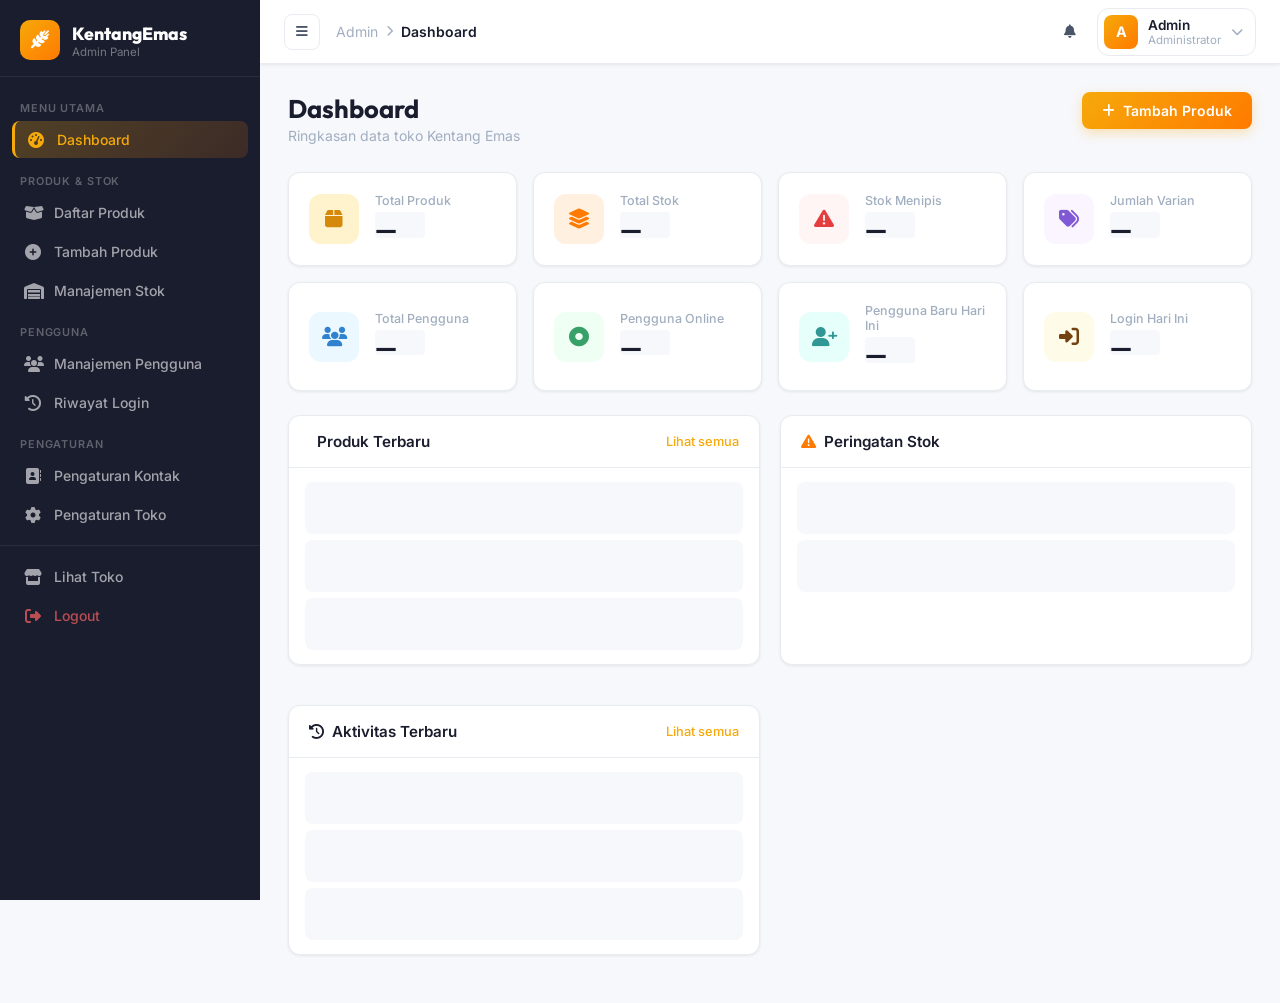
==== admin.html @ 0ff881cb "feat: Fase 3 - Cloud Security, Docker, Kubernetes & DevSecOps Pipeline - Cloud Security: Firestore r" ====
<!DOCTYPE html>
<html lang="id">
<head>
    <meta charset="UTF-8">
    <meta name="viewport" content="width=device-width, initial-scale=1.0">
    <title>Dashboard Admin - Kentang Emas</title>
    <meta name="description" content="Panel administrasi toko Kentang Emas">
    <link href="https://fonts.googleapis.com/css2?family=Inter:wght@300;400;500;600;700&family=Outfit:wght@400;600;700;800&display=swap" rel="stylesheet">
    <link rel="stylesheet" href="https://cdnjs.cloudflare.com/ajax/libs/font-awesome/6.4.0/css/all.min.css">
    <link rel="stylesheet" href="css/admin.css">
    <script src="https://cdn.jsdelivr.net/npm/chart.js"></script>
</head>
<body>

    <!-- ===== SIDEBAR ===== -->
    <aside class="sidebar" id="sidebar">
        <div class="sidebar-header">
            <div class="sidebar-logo">
                <div class="logo-icon"><i class="fa-solid fa-wheat-awn"></i></div>
                <div class="logo-text">
                    <span class="logo-brand">KentangEmas</span>
                    <span class="logo-sub">Admin Panel</span>
                </div>
            </div>
            <button class="sidebar-close-btn" id="sidebarCloseBtn" title="Tutup sidebar">
                <i class="fa-solid fa-xmark"></i>
            </button>
        </div>

        <nav class="sidebar-nav">
            <div class="nav-group">
                <p class="nav-group-label">Menu Utama</p>
                <a href="#" class="nav-item active" data-section="dashboard" id="nav-dashboard">
                    <i class="fa-solid fa-gauge-high"></i><span>Dashboard</span>
                </a>
            </div>
            <div class="nav-group">
                <p class="nav-group-label">Produk & Stok</p>
                <a href="#" class="nav-item" data-section="products" id="nav-products">
                    <i class="fa-solid fa-box-open"></i><span>Daftar Produk</span>
                </a>
                <a href="#" class="nav-item" data-section="add-product" id="nav-add-product">
                    <i class="fa-solid fa-circle-plus"></i><span>Tambah Produk</span>
                </a>
                <a href="#" class="nav-item" data-section="stock" id="nav-stock">
                    <i class="fa-solid fa-warehouse"></i><span>Manajemen Stok</span>
                </a>
            </div>
            <div class="nav-group">
                <p class="nav-group-label">Pengguna</p>
                <a href="#" class="nav-item" data-section="users" id="nav-users">
                    <i class="fa-solid fa-users"></i><span>Manajemen Pengguna</span>
                </a>
                <a href="#" class="nav-item" data-section="login-logs" id="nav-login-logs">
                    <i class="fa-solid fa-clock-rotate-left"></i><span>Riwayat Login</span>
                </a>
            </div>
            <div class="nav-group">
                <p class="nav-group-label">Pengaturan</p>
                <a href="#" class="nav-item" data-section="contact" id="nav-contact">
                    <i class="fa-solid fa-address-book"></i><span>Pengaturan Kontak</span>
                </a>
                <a href="#" class="nav-item" data-section="store-settings" id="nav-store-settings">
                    <i class="fa-solid fa-gear"></i><span>Pengaturan Toko</span>
                </a>
            </div>
            <div class="nav-group nav-bottom-group">
                <a href="index.html" class="nav-item" target="_blank">
                    <i class="fa-solid fa-store"></i><span>Lihat Toko</span>
                </a>
                <a href="#" class="nav-item nav-logout" id="btnLogout">
                    <i class="fa-solid fa-right-from-bracket"></i><span>Logout</span>
                </a>
            </div>
        </nav>
    </aside>

    <!-- ===== MAIN WRAPPER ===== -->
    <div class="main-wrapper" id="mainWrapper">

        <!-- TOP NAVBAR -->
        <header class="topbar">
            <div class="topbar-left">
                <button class="hamburger-btn" id="hamburgerBtn">
                    <i class="fa-solid fa-bars"></i>
                </button>
                <nav class="breadcrumb-nav">
                    <span class="breadcrumb-home">Admin</span>
                    <i class="fa-solid fa-chevron-right breadcrumb-sep"></i>
                    <span class="breadcrumb-current" id="breadcrumbCurrent">Dashboard</span>
                </nav>
            </div>
            <div class="topbar-right">
                <div class="topbar-notif-wrap">
                    <button class="topbar-icon-btn" id="notifBtn" title="Notifikasi">
                        <i class="fa-solid fa-bell"></i>
                        <span class="notif-dot" id="notifDot" style="display:none"></span>
                    </button>
                    <!-- Notif Dropdown -->
                    <div class="notif-dropdown" id="notifDropdown">
                        <div class="notif-header">
                            <h4>Notifikasi</h4>
                        </div>
                        <div id="notifList">
                            <div class="notif-empty">Tidak ada notifikasi</div>
                        </div>
                    </div>
                </div>
                <div class="topbar-profile-wrap">
                    <button class="topbar-profile" id="profileBtn">
                        <div class="profile-avatar" id="profileAvatar">A</div>
                        <div class="profile-info">
                            <span class="profile-name" id="profileName">Admin</span>
                            <span class="profile-role">Administrator</span>
                        </div>
                        <i class="fa-solid fa-chevron-down"></i>
                    </button>
                    <div class="profile-dropdown" id="profileDropdown">
                        <div class="profile-dropdown-header">
                            <div class="profile-avatar-lg" id="profileAvatarLg">A</div>
                            <div>
                                <p class="pd-name" id="pdName">Admin</p>
                                <p class="pd-email" id="pdEmail">—</p>
                            </div>
                        </div>
                        <a href="#" class="pd-item" onclick="navigateTo('store-settings')">
                            <i class="fa-solid fa-gear"></i> Pengaturan
                        </a>
                        <a href="#" class="pd-item pd-logout" id="btnLogout2">
                            <i class="fa-solid fa-right-from-bracket"></i> Logout
                        </a>
                    </div>
                </div>
            </div>
        </header>

        <!-- ===== CONTENT AREA ===== -->
        <main class="content-area">

            <!-- ============================================================
                 SECTION: DASHBOARD
            ============================================================ -->
            <section id="section-dashboard" class="content-section active">
                <div class="section-header">
                    <div>
                        <h2>Dashboard</h2>
                        <p>Ringkasan data toko Kentang Emas</p>
                    </div>
                    <div class="header-actions">
                        <button class="btn-primary" onclick="navigateTo('add-product')">
                            <i class="fa-solid fa-plus"></i> Tambah Produk
                        </button>
                    </div>
                </div>

                <!-- Stats Grid -->
                <div class="stats-grid">
                    <div class="stat-card" onclick="navigateTo('products')">
                        <div class="stat-icon icon-gold"><i class="fa-solid fa-box"></i></div>
                        <div class="stat-body">
                            <p class="stat-label">Total Produk</p>
                            <h3 class="stat-value" id="statTotalProduk"><span class="skeleton-text">—</span></h3>
                        </div>
                    </div>
                    <div class="stat-card" onclick="navigateTo('stock')">
                        <div class="stat-icon icon-orange"><i class="fa-solid fa-layer-group"></i></div>
                        <div class="stat-body">
                            <p class="stat-label">Total Stok</p>
                            <h3 class="stat-value" id="statTotalStok"><span class="skeleton-text">—</span></h3>
                        </div>
                    </div>
                    <div class="stat-card" onclick="navigateTo('stock')">
                        <div class="stat-icon icon-red"><i class="fa-solid fa-triangle-exclamation"></i></div>
                        <div class="stat-body">
                            <p class="stat-label">Stok Menipis</p>
                            <h3 class="stat-value" id="statStokMenipis"><span class="skeleton-text">—</span></h3>
                        </div>
                    </div>
                    <div class="stat-card">
                        <div class="stat-icon icon-purple"><i class="fa-solid fa-tags"></i></div>
                        <div class="stat-body">
                            <p class="stat-label">Jumlah Varian</p>
                            <h3 class="stat-value" id="statVarian"><span class="skeleton-text">—</span></h3>
                        </div>
                    </div>
                    <div class="stat-card" onclick="navigateTo('users')">
                        <div class="stat-icon icon-blue"><i class="fa-solid fa-users"></i></div>
                        <div class="stat-body">
                            <p class="stat-label">Total Pengguna</p>
                            <h3 class="stat-value" id="statTotalUsers"><span class="skeleton-text">—</span></h3>
                        </div>
                    </div>
                    <div class="stat-card">
                        <div class="stat-icon icon-green"><i class="fa-solid fa-circle-dot"></i></div>
                        <div class="stat-body">
                            <p class="stat-label">Pengguna Online</p>
                            <h3 class="stat-value" id="statOnlineUsers"><span class="skeleton-text">—</span></h3>
                        </div>
                    </div>
                    <div class="stat-card">
                        <div class="stat-icon icon-teal"><i class="fa-solid fa-user-plus"></i></div>
                        <div class="stat-body">
                            <p class="stat-label">Pengguna Baru Hari Ini</p>
                            <h3 class="stat-value" id="statNewUsers"><span class="skeleton-text">—</span></h3>
                        </div>
                    </div>
                    <div class="stat-card" onclick="navigateTo('login-logs')">
                        <div class="stat-icon icon-brown"><i class="fa-solid fa-right-to-bracket"></i></div>
                        <div class="stat-body">
                            <p class="stat-label">Login Hari Ini</p>
                            <h3 class="stat-value" id="statLoginToday"><span class="skeleton-text">—</span></h3>
                        </div>
                    </div>
                </div>

                <!-- Bottom Grid -->
                <div class="dashboard-grid-bottom">
                    <div class="panel">
                        <div class="panel-header">
                            <h3><i class="fa-solid fa-sparkles"></i> Produk Terbaru</h3>
                            <a href="#" class="panel-link" onclick="navigateTo('products')">Lihat semua</a>
                        </div>
                        <div id="recentProductsList" class="item-list">
                            <div class="loading-item"></div><div class="loading-item"></div><div class="loading-item"></div>
                        </div>
                    </div>
                    <div class="panel">
                        <div class="panel-header">
                            <h3><i class="fa-solid fa-triangle-exclamation text-warning"></i> Peringatan Stok</h3>
                        </div>
                        <div id="lowStockList" class="item-list">
                            <div class="loading-item"></div><div class="loading-item"></div>
                        </div>
                    </div>
                    <div class="panel">
                        <div class="panel-header">
                            <h3><i class="fa-solid fa-clock-rotate-left"></i> Aktivitas Terbaru</h3>
                            <a href="#" class="panel-link" onclick="navigateTo('login-logs')">Lihat semua</a>
                        </div>
                        <div id="recentActivityList" class="activity-feed">
                            <div class="loading-item"></div><div class="loading-item"></div><div class="loading-item"></div>
                        </div>
                    </div>
                </div>
            </section>

            <!-- ============================================================
                 SECTION: DAFTAR PRODUK
            ============================================================ -->
            <section id="section-products" class="content-section">
                <div class="section-header">
                    <div>
                        <h2>Daftar Produk</h2>
                        <p>Kelola semua produk toko Anda</p>
                    </div>
                    <button class="btn-primary" onclick="navigateTo('add-product')">
                        <i class="fa-solid fa-plus"></i> Tambah Produk
                    </button>
                </div>
                <div class="filter-bar">
                    <div class="search-wrap">
                        <i class="fa-solid fa-search"></i>
                        <input type="text" id="productSearch" placeholder="Cari nama atau SKU...">
                    </div>
                    <select id="filterVarian">
                        <option value="">Semua Varian</option>
                        <option>Original</option><option>Balado</option><option>Barbeque</option>
                        <option>Keju</option><option>Pedas</option><option>Jagung Bakar</option>
                    </select>
                    <select id="filterStok">
                        <option value="">Semua Stok</option>
                        <option value="tersedia">Tersedia</option>
                        <option value="menipis">Menipis</option>
                        <option value="habis">Habis</option>
                    </select>
                    <select id="sortProduk">
                        <option value="newest">Terbaru</option>
                        <option value="name">Nama A-Z</option>
                        <option value="price-asc">Harga ↑</option>
                        <option value="price-desc">Harga ↓</option>
                        <option value="stock-asc">Stok ↑</option>
                    </select>
                </div>
                <div class="table-responsive">
                    <table class="data-table">
                        <thead>
                            <tr>
                                <th>No</th>
                                <th>Gambar</th>
                                <th>Nama Produk</th>
                                <th>SKU</th>
                                <th>Varian</th>
                                <th>Harga</th>
                                <th>Stok Total</th>
                                <th>Status</th>
                                <th>Aksi</th>
                            </tr>
                        </thead>
                        <tbody id="productsTableBody"></tbody>
                    </table>
                    <div id="productsEmpty" class="empty-state" style="display:none">
                        <i class="fa-solid fa-box-open"></i>
                        <p>Belum ada produk</p>
                        <button class="btn-primary" onclick="navigateTo('add-product')">Tambah Produk Pertama</button>
                    </div>
                </div>
                <div class="table-footer">
                    <span id="productsCountText">0 produk</span>
                    <div class="pagination" id="productsPagination"></div>
                </div>
            </section>

            <!-- ============================================================
                 SECTION: TAMBAH / EDIT PRODUK
            ============================================================ -->
            <section id="section-add-product" class="content-section">
                <div class="section-header">
                    <div>
                        <h2 id="productFormTitle">Tambah Produk Baru</h2>
                        <p id="productFormSubtitle">Isi detail produk di bawah ini</p>
                    </div>
                </div>
                <div class="form-page-container">
                    <form id="productForm" novalidate>
                        <input type="hidden" id="editProductId" value="">

                        <!-- Gambar -->
                        <div class="form-card">
                            <h4 class="form-card-title"><i class="fa-solid fa-image"></i> Gambar Produk</h4>
                            <div class="image-upload-zone" id="imageUploadZone">
                                <div id="uploadPlaceholder" class="upload-placeholder">
                                    <i class="fa-solid fa-cloud-arrow-up"></i>
                                    <p>Klik atau seret gambar ke sini</p>
                                    <small>Format: JPG, PNG, WEBP &bull; Maks. 5MB</small>
                                </div>
                                <div id="imagePreviewWrap" class="image-preview-wrap" style="display:none">
                                    <img id="imagePreview" src="" alt="Preview Gambar">
                                    <button type="button" id="removeImageBtn" class="remove-img-btn" title="Hapus gambar">
                                        <i class="fa-solid fa-xmark"></i>
                                    </button>
                                </div>
                                <input type="file" id="productImageInput" accept=".jpg,.jpeg,.png,.webp" style="display:none">
                            </div>
                            <div class="upload-progress-wrap" id="uploadProgressWrap" style="display:none">
                                <div class="upload-progress-bar">
                                    <div class="upload-progress-fill" id="uploadProgressFill" style="width:0%"></div>
                                </div>
                                <span id="uploadProgressText">0%</span>
                            </div>
                        </div>

                        <!-- Info Dasar -->
                        <div class="form-card">
                            <h4 class="form-card-title"><i class="fa-solid fa-info-circle"></i> Informasi Produk</h4>
                            <div class="form-grid-2">
                                <div class="form-group">
                                    <label for="prodNama">Nama Produk <span class="req">*</span></label>
                                    <input type="text" id="prodNama" placeholder="Contoh: Keripik Kentang Original" required>
                                    <p class="form-err" id="errNama"></p>
                                </div>
                                <div class="form-group">
                                    <label for="prodSKU">Kode SKU <span class="req">*</span></label>
                                    <input type="text" id="prodSKU" placeholder="Contoh: KKE-001" required>
                                    <p class="form-err" id="errSKU"></p>
                                </div>
                                <div class="form-group full-span">
                                    <label for="prodDeskripsi">Deskripsi Produk</label>
                                    <textarea id="prodDeskripsi" rows="4" placeholder="Tulis deskripsi produk..."></textarea>
                                </div>
                                <div class="form-group">
                                    <label for="prodStatus">Status Produk</label>
                                    <select id="prodStatus">
                                        <option value="true">Aktif</option>
                                        <option value="false">Nonaktif</option>
                                    </select>
                                </div>
                            </div>
                        </div>

                        <!-- Varian Rasa -->
                        <div class="form-card">
                            <div class="form-card-header">
                                <h4 class="form-card-title"><i class="fa-solid fa-tags"></i> Varian Rasa</h4>
                                <button type="button" class="btn-outline btn-sm" id="addVariantBtn">
                                    <i class="fa-solid fa-plus"></i> Tambah Varian
                                </button>
                            </div>
                            <p class="form-hint">Tambahkan minimal 1 varian rasa. Setiap varian memiliki harga, berat, dan stok sendiri.</p>
                            <div id="variantsList"></div>
                            <p class="form-err" id="errVariants"></p>
                        </div>

                        <!-- Actions -->
                        <div class="form-actions-bar">
                            <button type="submit" class="btn-primary" id="btnSaveProduct">
                                <i class="fa-solid fa-floppy-disk"></i>
                                <span id="btnSaveText">Simpan Produk</span>
                            </button>
                            <button type="button" class="btn-outline" id="btnResetForm">
                                <i class="fa-solid fa-rotate-left"></i> Reset Form
                            </button>
                            <button type="button" class="btn-ghost" onclick="navigateTo('products')">
                                <i class="fa-solid fa-xmark"></i> Batal
                            </button>
                        </div>
                    </form>
                </div>
            </section>

            <!-- ============================================================
                 SECTION: MANAJEMEN STOK
            ============================================================ -->
            <section id="section-stock" class="content-section">
                <div class="section-header">
                    <div>
                        <h2>Manajemen Stok</h2>
                        <p>Pantau dan kelola stok semua varian produk</p>
                    </div>
                </div>
                <!-- Stock Stats -->
                <div class="stock-stats-row">
                    <div class="stock-stat-card">
                        <i class="fa-solid fa-boxes-stacked"></i>
                        <div><p>Total Stok</p><h3 id="ssTotal">—</h3></div>
                    </div>
                    <div class="stock-stat-card warning">
                        <i class="fa-solid fa-triangle-exclamation"></i>
                        <div><p>Stok Menipis</p><h3 id="ssLow">—</h3></div>
                    </div>
                    <div class="stock-stat-card danger">
                        <i class="fa-solid fa-ban"></i>
                        <div><p>Stok Habis</p><h3 id="ssEmpty">—</h3></div>
                    </div>
                    <div class="stock-stat-card info">
                        <i class="fa-solid fa-sliders"></i>
                        <div>
                            <p>Batas Min. Stok</p>
                            <div class="min-stock-wrap">
                                <input type="number" id="minStokInput" value="10" min="1" max="999">
                                <span>unit</span>
                            </div>
                        </div>
                    </div>
                </div>

                <div class="panel">
                    <div class="panel-header">
                        <h3>Stok Per Varian</h3>
                        <div class="search-wrap">
                            <i class="fa-solid fa-search"></i>
                            <input type="text" id="stockSearch" placeholder="Cari produk...">
                        </div>
                    </div>
                    <div class="table-responsive">
                        <table class="data-table">
                            <thead>
                                <tr>
                                    <th>No</th><th>Produk</th><th>Varian Rasa</th>
                                    <th>Harga</th><th>Stok</th><th>Status</th><th>Aksi</th>
                                </tr>
                            </thead>
                            <tbody id="stockTableBody"></tbody>
                        </table>
                        <div id="stockEmpty" class="empty-state" style="display:none">
                            <i class="fa-solid fa-warehouse"></i>
                            <p>Belum ada data stok</p>
                        </div>
                    </div>
                </div>

                <div class="panel">
                    <div class="panel-header">
                        <h3><i class="fa-solid fa-clock-rotate-left"></i> Riwayat Perubahan Stok</h3>
                    </div>
                    <div class="table-responsive">
                        <table class="data-table">
                            <thead>
                                <tr>
                                    <th>Waktu</th><th>Produk</th><th>Varian</th>
                                    <th>Perubahan</th><th>Sebelum</th><th>Sesudah</th><th>Keterangan</th>
                                </tr>
                            </thead>
                            <tbody id="stockLogBody"></tbody>
                        </table>
                        <div id="stockLogEmpty" class="empty-state" style="display:none">
                            <i class="fa-solid fa-clock-rotate-left"></i>
                            <p>Belum ada riwayat perubahan stok</p>
                        </div>
                    </div>
                </div>
            </section>

            <!-- ============================================================
                 SECTION: MANAJEMEN PENGGUNA
            ============================================================ -->
            <section id="section-users" class="content-section">
                <div class="section-header">
                    <div>
                        <h2>Manajemen Pengguna</h2>
                        <p>Lihat dan kelola akun pengguna terdaftar</p>
                    </div>
                </div>
                <div class="filter-bar">
                    <div class="search-wrap">
                        <i class="fa-solid fa-search"></i>
                        <input type="text" id="userSearch" placeholder="Cari nama, email, atau UID...">
                    </div>
                    <select id="filterUserStatus">
                        <option value="">Semua Status</option>
                        <option value="active">Aktif</option>
                        <option value="inactive">Nonaktif</option>
                    </select>
                    <select id="filterOnline">
                        <option value="">Semua</option>
                        <option value="online">Online</option>
                        <option value="offline">Offline</option>
                    </select>
                    <select id="sortUsers">
                        <option value="newest">Terbaru</option>
                        <option value="oldest">Terlama</option>
                        <option value="lastLogin">Login Terakhir</option>
                        <option value="name">Nama A-Z</option>
                    </select>
                </div>
                <div class="table-responsive">
                    <table class="data-table">
                        <thead>
                            <tr>
                                <th>No</th><th>Pengguna</th><th>Email</th><th>UID</th>
                                <th>Terdaftar</th><th>Login Terakhir</th>
                                <th>Status</th><th>Online</th><th>Aksi</th>
                            </tr>
                        </thead>
                        <tbody id="usersTableBody"></tbody>
                    </table>
                    <div id="usersEmpty" class="empty-state" style="display:none">
                        <i class="fa-solid fa-users"></i>
                        <p>Belum ada pengguna terdaftar</p>
                    </div>
                </div>
                <div class="table-footer">
                    <span id="usersCountText">0 pengguna</span>
                    <div class="pagination" id="usersPagination"></div>
                </div>
            </section>

            <!-- ============================================================
                 SECTION: RIWAYAT LOGIN
            ============================================================ -->
            <section id="section-login-logs" class="content-section">
                <div class="section-header">
                    <div>
                        <h2>Riwayat Login</h2>
                        <p>Rekam jejak aktivitas autentikasi pengguna</p>
                    </div>
                </div>
                <div class="filter-bar">
                    <div class="search-wrap">
                        <i class="fa-solid fa-search"></i>
                        <input type="text" id="logSearch" placeholder="Cari email atau nama...">
                    </div>
                    <input type="date" id="logDateFrom" title="Dari tanggal">
                    <input type="date" id="logDateTo" title="Sampai tanggal">
                    <select id="filterLogEvent">
                        <option value="">Semua Event</option>
                        <option value="login">Login</option>
                        <option value="logout">Logout</option>
                    </select>
                </div>
                <div class="table-responsive">
                    <table class="data-table">
                        <thead>
                            <tr>
                                <th>No</th><th>Pengguna</th><th>Email</th>
                                <th>Waktu</th><th>Event</th>
                            </tr>
                        </thead>
                        <tbody id="loginLogsBody"></tbody>
                    </table>
                    <div id="logsEmpty" class="empty-state" style="display:none">
                        <i class="fa-solid fa-clock-rotate-left"></i>
                        <p>Belum ada riwayat login</p>
                    </div>
                </div>
                <div class="table-footer">
                    <span id="logsCountText">0 aktivitas</span>
                    <div class="pagination" id="logsPagination"></div>
                </div>
            </section>

            <!-- ============================================================
                 SECTION: PENGATURAN KONTAK
            ============================================================ -->
            <section id="section-contact" class="content-section">
                <div class="section-header">
                    <div>
                        <h2>Pengaturan Kontak</h2>
                        <p>Informasi kontak toko yang ditampilkan ke pelanggan</p>
                    </div>
                </div>
                <div class="form-page-container">
                    <form id="contactForm" novalidate>
                        <div class="form-card">
                            <h4 class="form-card-title"><i class="fa-solid fa-store"></i> Informasi Toko</h4>
                            <div class="form-grid-2">
                                <div class="form-group">
                                    <label for="konNamaToko">Nama Toko <span class="req">*</span></label>
                                    <input type="text" id="konNamaToko" placeholder="Contoh: Kentang Emas">
                                </div>
                                <div class="form-group full-span">
                                    <label for="konAlamat">Alamat Toko</label>
                                    <textarea id="konAlamat" rows="3" placeholder="Jl. Contoh No. 1, Bandung, Jawa Barat"></textarea>
                                </div>
                                <div class="form-group full-span">
                                    <label for="konPesan">Pesan Sambutan</label>
                                    <textarea id="konPesan" rows="3" placeholder="Pesan yang ditampilkan di halaman utama..."></textarea>
                                </div>
                                <div class="form-group full-span">
                                    <label for="konInfo">Informasi Tambahan</label>
                                    <textarea id="konInfo" rows="2" placeholder="Jam buka, kebijakan pengiriman, dll."></textarea>
                                </div>
                            </div>
                        </div>
                        <div class="form-card">
                            <h4 class="form-card-title"><i class="fa-solid fa-phone"></i> Kontak</h4>
                            <div class="form-grid-2">
                                <div class="form-group">
                                    <label for="konWhatsapp">Nomor WhatsApp</label>
                                    <div class="input-with-prefix">
                                        <span class="input-prefix">+62</span>
                                        <input type="text" id="konWhatsapp" placeholder="812-3456-7890">
                                    </div>
                                </div>
                                <div class="form-group">
                                    <label for="konTelepon">Nomor Telepon</label>
                                    <input type="text" id="konTelepon" placeholder="022-1234567">
                                </div>
                                <div class="form-group">
                                    <label for="konEmail">Email Toko</label>
                                    <input type="email" id="konEmail" placeholder="halo@kentangemas.id">
                                </div>
                            </div>
                        </div>
                        <div class="form-card">
                            <h4 class="form-card-title"><i class="fa-solid fa-hashtag"></i> Media Sosial</h4>
                            <div class="form-grid-2">
                                <div class="form-group">
                                    <label for="konInstagram">Instagram</label>
                                    <div class="input-with-prefix">
                                        <span class="input-prefix">@</span>
                                        <input type="text" id="konInstagram" placeholder="username_instagram">
                                    </div>
                                </div>
                                <div class="form-group">
                                    <label for="konFacebook">Facebook</label>
                                    <input type="text" id="konFacebook" placeholder="Nama halaman Facebook">
                                </div>
                                <div class="form-group">
                                    <label for="konTiktok">TikTok</label>
                                    <div class="input-with-prefix">
                                        <span class="input-prefix">@</span>
                                        <input type="text" id="konTiktok" placeholder="username_tiktok">
                                    </div>
                                </div>
                            </div>
                        </div>
                        <div class="form-actions-bar">
                            <button type="submit" class="btn-primary">
                                <i class="fa-solid fa-floppy-disk"></i> Simpan Kontak
                            </button>
                            <button type="button" class="btn-outline" id="resetContactBtn">
                                <i class="fa-solid fa-rotate-left"></i> Reset Perubahan
                            </button>
                            <button type="button" class="btn-ghost" onclick="navigateTo('dashboard')">
                                <i class="fa-solid fa-xmark"></i> Batal
                            </button>
                        </div>
                    </form>
                </div>
            </section>

            <!-- ============================================================
                 SECTION: PENGATURAN TOKO
            ============================================================ -->
            <section id="section-store-settings" class="content-section">
                <div class="section-header">
                    <div>
                        <h2>Pengaturan Toko</h2>
                        <p>Konfigurasi umum toko Anda</p>
                    </div>
                </div>
                <div class="form-page-container">
                    <form id="storeSettingsForm">
                        <div class="form-card">
                            <h4 class="form-card-title"><i class="fa-solid fa-gear"></i> Pengaturan Umum</h4>
                            <div class="form-grid-2">
                                <div class="form-group">
                                    <label for="setNamaToko">Nama Toko</label>
                                    <input type="text" id="setNamaToko" placeholder="Kentang Emas">
                                </div>
                                <div class="form-group">
                                    <label for="setTagline">Tagline</label>
                                    <input type="text" id="setTagline" placeholder="Renyah, Gurih, Berkualitas">
                                </div>
                                <div class="form-group">
                                    <label for="setMinStok">Batas Minimum Stok (unit)</label>
                                    <input type="number" id="setMinStok" value="10" min="1">
                                </div>
                                <div class="form-group">
                                    <label for="setStatusToko">Status Toko</label>
                                    <select id="setStatusToko">
                                        <option value="open">Buka</option>
                                        <option value="closed">Tutup Sementara</option>
                                    </select>
                                </div>
                            </div>
                        </div>
                        <div class="form-actions-bar">
                            <button type="submit" class="btn-primary">
                                <i class="fa-solid fa-floppy-disk"></i> Simpan Pengaturan
                            </button>
                        </div>
                    </form>
                </div>
            </section>

        </main>
    </div><!-- end main-wrapper -->

    <!-- ===== SIDEBAR OVERLAY (mobile) ===== -->
    <div class="sidebar-overlay" id="sidebarOverlay"></div>

    <!-- ===== MODALS ===== -->

    <!-- Modal Konfirmasi Hapus Produk -->
    <div class="modal-backdrop" id="modalDelete">
        <div class="modal-box">
            <div class="modal-icon-wrap danger">
                <i class="fa-solid fa-trash-can"></i>
            </div>
            <h3>Hapus Produk?</h3>
            <p id="deleteConfirmMsg">Apakah Anda yakin ingin menghapus produk ini? Tindakan tidak dapat dibatalkan.</p>
            <div class="modal-btn-row">
                <button class="btn-danger" id="confirmDeleteBtn">
                    <i class="fa-solid fa-trash-can"></i> Ya, Hapus
                </button>
                <button class="btn-ghost" onclick="closeModal('modalDelete')">Batal</button>
            </div>
        </div>
    </div>

    <!-- Modal Detail Produk -->
    <div class="modal-backdrop" id="modalProductDetail">
        <div class="modal-box modal-lg">
            <div class="modal-top-bar">
                <h3>Detail Produk</h3>
                <button class="modal-x-btn" onclick="closeModal('modalProductDetail')">
                    <i class="fa-solid fa-xmark"></i>
                </button>
            </div>
            <div id="productDetailContent" class="modal-body-scroll"></div>
        </div>
    </div>

    <!-- Modal Update Stok -->
    <div class="modal-backdrop" id="modalStock">
        <div class="modal-box">
            <div class="modal-top-bar">
                <h3 id="stockModalTitle">Update Stok</h3>
                <button class="modal-x-btn" onclick="closeModal('modalStock')">
                    <i class="fa-solid fa-xmark"></i>
                </button>
            </div>
            <div class="stock-modal-body">
                <input type="hidden" id="stockProductId">
                <input type="hidden" id="stockVarianIndex">
                <div class="stock-info-box">
                    <div><span>Produk</span><strong id="stockProductName">—</strong></div>
                    <div><span>Varian</span><strong id="stockVarianName">—</strong></div>
                    <div><span>Stok Saat Ini</span><strong id="stockCurrent">—</strong></div>
                </div>
                <div class="form-group">
                    <label>Jenis Perubahan</label>
                    <div class="radio-row">
                        <label class="radio-opt">
                            <input type="radio" name="stockAction" value="add" checked>
                            <span>Tambah</span>
                        </label>
                        <label class="radio-opt">
                            <input type="radio" name="stockAction" value="reduce">
                            <span>Kurangi</span>
                        </label>
                        <label class="radio-opt">
                            <input type="radio" name="stockAction" value="set">
                            <span>Set Manual</span>
                        </label>
                    </div>
                </div>
                <div class="form-group">
                    <label for="stockAmount">Jumlah <span class="req">*</span></label>
                    <input type="number" id="stockAmount" min="0" placeholder="0">
                </div>
                <div class="form-group">
                    <label for="stockNote">Keterangan</label>
                    <input type="text" id="stockNote" placeholder="Contoh: Restock dari supplier">
                </div>
            </div>
            <div class="modal-btn-row">
                <button class="btn-primary" id="confirmStockBtn">
                    <i class="fa-solid fa-floppy-disk"></i> Simpan
                </button>
                <button class="btn-ghost" onclick="closeModal('modalStock')">Batal</button>
            </div>
        </div>
    </div>

    <!-- Modal Detail Pengguna -->
    <div class="modal-backdrop" id="modalUserDetail">
        <div class="modal-box modal-lg">
            <div class="modal-top-bar">
                <h3>Detail Pengguna</h3>
                <button class="modal-x-btn" onclick="closeModal('modalUserDetail')">
                    <i class="fa-solid fa-xmark"></i>
                </button>
            </div>
            <div id="userDetailContent" class="modal-body-scroll"></div>
        </div>
    </div>

    <!-- Modal Konfirmasi Status Pengguna -->
    <div class="modal-backdrop" id="modalUserStatus">
        <div class="modal-box">
            <div class="modal-icon-wrap warning">
                <i class="fa-solid fa-user-slash"></i>
            </div>
            <h3 id="userStatusModalTitle">Nonaktifkan Pengguna?</h3>
            <p id="userStatusModalMsg">Apakah Anda yakin?</p>
            <div class="modal-btn-row">
                <button class="btn-warning" id="confirmUserStatusBtn">Konfirmasi</button>
                <button class="btn-ghost" onclick="closeModal('modalUserStatus')">Batal</button>
            </div>
        </div>
    </div>

    <!-- Toast Container -->
    <div id="toastContainer" class="toast-container"></div>

    <!-- Loading Overlay -->
    <div class="loading-overlay" id="loadingOverlay" style="display:none">
        <div class="loading-box">
            <div class="spinner-ring"></div>
            <p id="loadingText">Memuat...</p>
        </div>
    </div>

    <!-- Main Admin App -->
    <script type="module" src="js/admin-app.js"></script>
</body>
</html>
---- css/admin.css ----
/* ======================================================
   ADMIN DASHBOARD CSS - Kentang Emas
   Modern, Minimalist, Professional
   ====================================================== */

/* ── CSS Variables ── */
:root {
    --gold:          #F6A90A;
    --gold-light:    #FFF3CD;
    --gold-dark:     #D4890A;
    --orange:        #FF7A00;
    --orange-light:  #FFF0E0;
    --white:         #FFFFFF;
    --bg:            #F7F8FC;
    --bg-card:       #FFFFFF;
    --sidebar-bg:    #1A1D2E;
    --sidebar-w:     260px;
    --text-dark:     #1A1D2E;
    --text-med:      #4A5568;
    --text-light:    #A0AEC0;
    --border:        #E8ECF0;
    --red:           #E53E3E;
    --red-light:     #FFF5F5;
    --green:         #38A169;
    --green-light:   #F0FFF4;
    --blue:          #3182CE;
    --blue-light:    #EBF8FF;
    --purple:        #805AD5;
    --purple-light:  #FAF5FF;
    --teal:          #319795;
    --teal-light:    #E6FFFA;
    --brown:         #744210;
    --shadow-sm:     0 1px 3px rgba(0,0,0,.08);
    --shadow-md:     0 4px 15px rgba(0,0,0,.10);
    --shadow-lg:     0 10px 40px rgba(0,0,0,.15);
    --radius-sm:     8px;
    --radius-md:     12px;
    --radius-lg:     16px;
    --transition:    0.25s ease;
    --topbar-h:      64px;
    --font-body:     'Inter', sans-serif;
    --font-head:     'Outfit', sans-serif;
}

/* ── Reset ── */
*, *::before, *::after { margin: 0; padding: 0; box-sizing: border-box; }
html { scroll-behavior: smooth; }
body {
    font-family: var(--font-body);
    background: var(--bg);
    color: var(--text-dark);
    min-height: 100vh;
    overflow-x: hidden;
}
a { text-decoration: none; color: inherit; }
button { cursor: pointer; border: none; background: none; font-family: inherit; }
input, select, textarea { font-family: inherit; }
img { max-width: 100%; display: block; }
ul { list-style: none; }

/* =====================================================
   SIDEBAR
===================================================== */
.sidebar {
    position: fixed;
    top: 0; left: 0;
    width: var(--sidebar-w);
    height: 100vh;
    background: var(--sidebar-bg);
    display: flex;
    flex-direction: column;
    z-index: 1000;
    transition: transform var(--transition);
    overflow-y: auto;
    scrollbar-width: thin;
    scrollbar-color: rgba(255,255,255,.1) transparent;
}
.sidebar::-webkit-scrollbar { width: 4px; }
.sidebar::-webkit-scrollbar-thumb { background: rgba(255,255,255,.1); border-radius: 2px; }

.sidebar-header {
    display: flex;
    align-items: center;
    justify-content: space-between;
    padding: 20px 20px 16px;
    border-bottom: 1px solid rgba(255,255,255,.07);
    flex-shrink: 0;
}
.sidebar-logo { display: flex; align-items: center; gap: 12px; }
.logo-icon {
    width: 40px; height: 40px;
    background: linear-gradient(135deg, var(--gold), var(--orange));
    border-radius: 10px;
    display: flex; align-items: center; justify-content: center;
    color: white; font-size: 18px;
}
.logo-brand {
    font-family: var(--font-head);
    font-weight: 800; font-size: 1.1rem; color: white; display: block;
}
.logo-sub { font-size: .72rem; color: rgba(255,255,255,.4); display: block; }
.sidebar-close-btn {
    color: rgba(255,255,255,.4); font-size: 18px; padding: 4px;
    display: none;
    transition: color var(--transition);
}
.sidebar-close-btn:hover { color: white; }

/* Nav */
.sidebar-nav { flex: 1; padding: 12px 0 20px; }
.nav-group { padding: 0 12px; margin-bottom: 4px; }
.nav-group-label {
    font-size: .68rem; font-weight: 600; letter-spacing: .08em;
    color: rgba(255,255,255,.3); text-transform: uppercase;
    padding: 12px 8px 6px; display: block;
}
.nav-item {
    display: flex; align-items: center; gap: 12px;
    padding: 10px 12px;
    border-radius: var(--radius-sm);
    color: rgba(255,255,255,.6);
    font-size: .875rem; font-weight: 500;
    transition: all var(--transition);
    margin-bottom: 2px;
}
.nav-item i { font-size: 16px; width: 18px; text-align: center; flex-shrink: 0; }
.nav-item:hover { background: rgba(255,255,255,.08); color: white; }
.nav-item.active {
    background: linear-gradient(135deg, rgba(246,169,10,.25), rgba(255,122,0,.15));
    color: var(--gold);
    border-left: 3px solid var(--gold);
}
.nav-bottom-group { margin-top: 12px; border-top: 1px solid rgba(255,255,255,.07); padding-top: 12px; }
.nav-logout { color: rgba(255,100,100,.7) !important; }
.nav-logout:hover { background: rgba(255,100,100,.1) !important; color: #fc8181 !important; }

/* =====================================================
   MAIN WRAPPER
===================================================== */
.main-wrapper {
    margin-left: var(--sidebar-w);
    min-height: 100vh;
    display: flex;
    flex-direction: column;
    transition: margin-left var(--transition);
}

/* =====================================================
   TOPBAR
===================================================== */
.topbar {
    position: sticky; top: 0; z-index: 500;
    height: var(--topbar-h);
    background: var(--white);
    border-bottom: 1px solid var(--border);
    display: flex; align-items: center; justify-content: space-between;
    padding: 0 24px;
    gap: 16px;
    box-shadow: var(--shadow-sm);
}
.topbar-left { display: flex; align-items: center; gap: 16px; }
.hamburger-btn {
    width: 36px; height: 36px;
    border-radius: var(--radius-sm);
    border: 1px solid var(--border);
    display: flex; align-items: center; justify-content: center;
    color: var(--text-med);
    transition: all var(--transition);
}
.hamburger-btn:hover { background: var(--bg); color: var(--text-dark); }
.breadcrumb-nav { display: flex; align-items: center; gap: 8px; font-size: .875rem; }
.breadcrumb-home { color: var(--text-light); }
.breadcrumb-sep { font-size: .7rem; color: var(--text-light); }
.breadcrumb-current { font-weight: 600; color: var(--text-dark); }
.topbar-right { display: flex; align-items: center; gap: 8px; }
.topbar-icon-btn {
    position: relative;
    width: 38px; height: 38px;
    border-radius: var(--radius-sm);
    display: flex; align-items: center; justify-content: center;
    color: var(--text-med);
    transition: all var(--transition);
}
.topbar-icon-btn:hover { background: var(--bg); color: var(--text-dark); }
.notif-dot {
    position: absolute; top: 6px; right: 6px;
    width: 8px; height: 8px; border-radius: 50%;
    background: var(--red);
    border: 2px solid white;
}
.topbar-notif-wrap { position: relative; }
.notif-dropdown {
    position: absolute; top: calc(100% + 10px); right: 0;
    width: 320px; background: white; border-radius: var(--radius-md);
    border: 1px solid var(--border); box-shadow: var(--shadow-lg);
    display: none; z-index: 600;
    overflow: hidden;
}
.notif-dropdown.open { display: block; }
.notif-header { padding: 14px 16px; border-bottom: 1px solid var(--border); }
.notif-header h4 { font-size: .9rem; font-weight: 600; }
.notif-empty { padding: 24px; text-align: center; color: var(--text-light); font-size: .85rem; }
.topbar-profile-wrap { position: relative; }
.topbar-profile {
    display: flex; align-items: center; gap: 10px;
    padding: 6px 12px 6px 6px;
    border-radius: var(--radius-md);
    border: 1px solid var(--border);
    transition: all var(--transition);
}
.topbar-profile:hover { background: var(--bg); }
.topbar-profile i { color: var(--text-light); font-size: .75rem; }
.profile-avatar {
    width: 34px; height: 34px; border-radius: 8px;
    background: linear-gradient(135deg, var(--gold), var(--orange));
    color: white; font-weight: 700; font-size: .9rem;
    display: flex; align-items: center; justify-content: center;
}
.profile-info { text-align: left; }
.profile-name { font-size: .85rem; font-weight: 600; color: var(--text-dark); display: block; }
.profile-role { font-size: .72rem; color: var(--text-light); display: block; }
.profile-dropdown {
    position: absolute; top: calc(100% + 10px); right: 0;
    width: 240px; background: white; border-radius: var(--radius-md);
    border: 1px solid var(--border); box-shadow: var(--shadow-lg);
    display: none; z-index: 600; overflow: hidden;
}
.profile-dropdown.open { display: block; }
.profile-dropdown-header {
    display: flex; align-items: center; gap: 12px;
    padding: 16px; border-bottom: 1px solid var(--border);
}
.profile-avatar-lg {
    width: 44px; height: 44px; border-radius: 10px;
    background: linear-gradient(135deg, var(--gold), var(--orange));
    color: white; font-weight: 700; font-size: 1.1rem;
    display: flex; align-items: center; justify-content: center; flex-shrink: 0;
}
.pd-name { font-size: .9rem; font-weight: 600; }
.pd-email { font-size: .75rem; color: var(--text-light); }
.pd-item {
    display: flex; align-items: center; gap: 10px;
    padding: 12px 16px; font-size: .875rem; color: var(--text-med);
    transition: background var(--transition);
}
.pd-item:hover { background: var(--bg); }
.pd-item i { width: 16px; text-align: center; }
.pd-logout { color: var(--red) !important; }

/* =====================================================
   CONTENT AREA
===================================================== */
.content-area { flex: 1; padding: 28px; }
.content-section { display: none; }
.content-section.active { display: block; }
.section-header {
    display: flex; align-items: flex-start; justify-content: space-between;
    margin-bottom: 28px; gap: 16px;
}
.section-header h2 {
    font-family: var(--font-head);
    font-size: 1.6rem; font-weight: 700; color: var(--text-dark);
}
.section-header p { font-size: .875rem; color: var(--text-light); margin-top: 2px; }
.header-actions { display: flex; gap: 12px; flex-shrink: 0; }

/* =====================================================
   STATS GRID
===================================================== */
.stats-grid {
    display: grid;
    grid-template-columns: repeat(4, 1fr);
    gap: 16px;
    margin-bottom: 24px;
}
.stat-card {
    background: var(--bg-card);
    border-radius: var(--radius-md);
    border: 1px solid var(--border);
    padding: 20px;
    display: flex; align-items: center; gap: 16px;
    cursor: pointer;
    transition: all var(--transition);
    box-shadow: var(--shadow-sm);
}
.stat-card:hover { transform: translateY(-2px); box-shadow: var(--shadow-md); }
.stat-icon {
    width: 50px; height: 50px; border-radius: 12px;
    display: flex; align-items: center; justify-content: center;
    font-size: 20px; flex-shrink: 0;
}
.icon-gold   { background: var(--gold-light);   color: var(--gold-dark); }
.icon-orange { background: var(--orange-light);  color: var(--orange); }
.icon-red    { background: var(--red-light);     color: var(--red); }
.icon-purple { background: var(--purple-light);  color: var(--purple); }
.icon-blue   { background: var(--blue-light);    color: var(--blue); }
.icon-green  { background: var(--green-light);   color: var(--green); }
.icon-teal   { background: var(--teal-light);    color: var(--teal); }
.icon-brown  { background: #FEFCE8;              color: var(--brown); }
.stat-label { font-size: .78rem; color: var(--text-light); font-weight: 500; margin-bottom: 4px; }
.stat-value { font-family: var(--font-head); font-size: 1.6rem; font-weight: 700; }

/* Dashboard Bottom Grid */
.dashboard-grid-bottom {
    display: grid;
    grid-template-columns: repeat(3, 1fr);
    gap: 20px;
}

/* =====================================================
   PANEL
===================================================== */
.panel {
    background: var(--bg-card);
    border-radius: var(--radius-md);
    border: 1px solid var(--border);
    overflow: hidden;
    box-shadow: var(--shadow-sm);
    margin-bottom: 20px;
}
.panel-header {
    display: flex; align-items: center; justify-content: space-between;
    padding: 16px 20px;
    border-bottom: 1px solid var(--border);
}
.panel-header h3 { font-size: .95rem; font-weight: 600; display: flex; align-items: center; gap: 8px; }
.panel-link { font-size: .8rem; color: var(--gold); font-weight: 500; }
.panel-link:hover { text-decoration: underline; }
.text-warning { color: var(--orange); }

/* Item List (recent items) */
.item-list { padding: 8px 0; }
.item-list-row {
    display: flex; align-items: center; gap: 12px;
    padding: 10px 20px;
    transition: background var(--transition);
}
.item-list-row:hover { background: var(--bg); }
.item-list-img {
    width: 44px; height: 44px; border-radius: 8px;
    object-fit: cover; background: var(--bg);
    flex-shrink: 0;
}
.item-list-info { flex: 1; min-width: 0; }
.item-list-name { font-size: .875rem; font-weight: 600; white-space: nowrap; overflow: hidden; text-overflow: ellipsis; }
.item-list-sub { font-size: .78rem; color: var(--text-light); }
.item-list-value { font-weight: 600; font-size: .875rem; color: var(--gold-dark); flex-shrink: 0; }

/* Activity Feed */
.activity-feed { padding: 8px 0; }
.activity-row {
    display: flex; align-items: flex-start; gap: 12px;
    padding: 10px 20px;
}
.activity-dot {
    width: 8px; height: 8px; border-radius: 50%; flex-shrink: 0;
    background: var(--green); margin-top: 6px;
}
.activity-dot.out { background: var(--text-light); }
.activity-info { flex: 1; }
.activity-name { font-size: .85rem; font-weight: 500; }
.activity-time { font-size: .75rem; color: var(--text-light); }

/* Loading Items (skeleton) */
.loading-item {
    height: 52px; background: var(--bg);
    border-radius: var(--radius-sm); margin: 6px 16px;
    animation: pulse 1.5s infinite;
}
@keyframes pulse {
    0%, 100% { opacity: 1; }
    50% { opacity: .5; }
}
.skeleton-text {
    display: inline-block;
    width: 50px; height: 1em;
    background: var(--bg); border-radius: 4px;
    animation: pulse 1.5s infinite;
}

/* =====================================================
   FILTER BAR
===================================================== */
.filter-bar {
    display: flex; align-items: center; gap: 10px;
    margin-bottom: 20px; flex-wrap: wrap;
}
.search-wrap {
    position: relative; flex: 1; min-width: 200px;
}
.search-wrap i {
    position: absolute; left: 12px; top: 50%; transform: translateY(-50%);
    color: var(--text-light); font-size: .85rem;
}
.search-wrap input {
    width: 100%;
    padding: 9px 12px 9px 36px;
    border: 1px solid var(--border);
    border-radius: var(--radius-sm);
    font-size: .875rem;
    background: var(--bg-card);
    transition: border-color var(--transition);
}
.search-wrap input:focus { outline: none; border-color: var(--gold); }
.filter-bar select, .filter-bar input[type="date"] {
    padding: 9px 12px;
    border: 1px solid var(--border);
    border-radius: var(--radius-sm);
    font-size: .875rem;
    background: var(--bg-card);
    color: var(--text-dark);
    cursor: pointer;
    transition: border-color var(--transition);
}
.filter-bar select:focus, .filter-bar input[type="date"]:focus {
    outline: none; border-color: var(--gold);
}

/* =====================================================
   TABLE
===================================================== */
.table-responsive {
    overflow-x: auto;
    border-radius: var(--radius-md);
    border: 1px solid var(--border);
    background: var(--bg-card);
    box-shadow: var(--shadow-sm);
}
.data-table {
    width: 100%;
    border-collapse: collapse;
    font-size: .875rem;
}
.data-table th {
    background: var(--bg);
    padding: 12px 16px;
    text-align: left;
    font-weight: 600;
    font-size: .78rem;
    text-transform: uppercase;
    letter-spacing: .04em;
    color: var(--text-light);
    border-bottom: 1px solid var(--border);
    white-space: nowrap;
}
.data-table td {
    padding: 13px 16px;
    border-bottom: 1px solid var(--border);
    vertical-align: middle;
    color: var(--text-dark);
}
.data-table tr:last-child td { border-bottom: none; }
.data-table tbody tr:hover { background: #FAFBFF; }
.table-img {
    width: 44px; height: 44px; border-radius: 8px;
    object-fit: cover; background: var(--bg);
}
.table-footer {
    display: flex; align-items: center; justify-content: space-between;
    padding: 14px 0; font-size: .85rem; color: var(--text-light);
}

/* =====================================================
   BADGES & STATUS
===================================================== */
.badge {
    display: inline-flex; align-items: center;
    padding: 3px 10px; border-radius: 99px;
    font-size: .75rem; font-weight: 600;
}
.badge-green  { background: var(--green-light);  color: var(--green); }
.badge-red    { background: var(--red-light);     color: var(--red); }
.badge-orange { background: var(--orange-light);  color: var(--orange); }
.badge-gray   { background: #F1F5F9;              color: #64748B; }
.badge-blue   { background: var(--blue-light);    color: var(--blue); }
.status-dot {
    display: inline-flex; align-items: center; gap: 6px;
    font-size: .8rem; font-weight: 500;
}
.status-dot::before {
    content: '';
    width: 8px; height: 8px; border-radius: 50%;
    flex-shrink: 0;
}
.status-dot.online::before { background: var(--green); }
.status-dot.offline::before { background: var(--text-light); }
.status-dot.online { color: var(--green); }
.status-dot.offline { color: var(--text-light); }

/* =====================================================
   ACTION BUTTONS
===================================================== */
.action-btns { display: flex; gap: 6px; }
.btn-icon {
    width: 32px; height: 32px;
    border-radius: var(--radius-sm);
    display: flex; align-items: center; justify-content: center;
    font-size: .8rem;
    transition: all var(--transition);
}
.btn-icon-blue   { background: var(--blue-light);   color: var(--blue); }
.btn-icon-gold   { background: var(--gold-light);   color: var(--gold-dark); }
.btn-icon-red    { background: var(--red-light);    color: var(--red); }
.btn-icon-green  { background: var(--green-light);  color: var(--green); }
.btn-icon-orange { background: var(--orange-light); color: var(--orange); }
.btn-icon:hover { filter: brightness(.9); transform: scale(1.05); }

/* Main Buttons */
.btn-primary {
    display: inline-flex; align-items: center; gap: 8px;
    padding: 10px 20px;
    background: linear-gradient(135deg, var(--gold), var(--orange));
    color: white; border-radius: var(--radius-sm);
    font-size: .875rem; font-weight: 600;
    transition: all var(--transition);
    box-shadow: 0 4px 12px rgba(246,169,10,.3);
}
.btn-primary:hover { transform: translateY(-1px); box-shadow: 0 6px 16px rgba(246,169,10,.4); }
.btn-primary:disabled { opacity: .6; cursor: not-allowed; transform: none; }
.btn-outline {
    display: inline-flex; align-items: center; gap: 8px;
    padding: 10px 20px;
    border: 1.5px solid var(--border);
    background: white; color: var(--text-med);
    border-radius: var(--radius-sm);
    font-size: .875rem; font-weight: 500;
    transition: all var(--transition);
}
.btn-outline:hover { border-color: var(--gold); color: var(--gold); }
.btn-ghost {
    display: inline-flex; align-items: center; gap: 8px;
    padding: 10px 20px; color: var(--text-light);
    border-radius: var(--radius-sm); font-size: .875rem;
    transition: all var(--transition);
}
.btn-ghost:hover { background: var(--bg); color: var(--text-dark); }
.btn-danger {
    display: inline-flex; align-items: center; gap: 8px;
    padding: 10px 20px; background: var(--red);
    color: white; border-radius: var(--radius-sm);
    font-size: .875rem; font-weight: 600;
    transition: all var(--transition);
}
.btn-danger:hover { background: #C53030; }
.btn-warning {
    display: inline-flex; align-items: center; gap: 8px;
    padding: 10px 20px; background: var(--orange);
    color: white; border-radius: var(--radius-sm);
    font-size: .875rem; font-weight: 600;
    transition: all var(--transition);
}
.btn-sm { padding: 7px 14px; font-size: .8rem; }

/* =====================================================
   FORM STYLES
===================================================== */
.form-page-container { max-width: 860px; }
.form-card {
    background: var(--bg-card);
    border: 1px solid var(--border);
    border-radius: var(--radius-md);
    padding: 24px;
    margin-bottom: 20px;
    box-shadow: var(--shadow-sm);
}
.form-card-title {
    font-size: .95rem; font-weight: 700;
    color: var(--text-dark);
    margin-bottom: 20px;
    display: flex; align-items: center; gap: 8px;
}
.form-card-title i { color: var(--gold); }
.form-card-header {
    display: flex; align-items: center; justify-content: space-between;
    margin-bottom: 8px;
}
.form-grid-2 {
    display: grid; grid-template-columns: repeat(2, 1fr); gap: 16px;
}
.full-span { grid-column: 1 / -1; }
.form-group { display: flex; flex-direction: column; gap: 6px; }
.form-group label {
    font-size: .85rem; font-weight: 500; color: var(--text-dark);
}
.req { color: var(--red); }
.form-group input, .form-group select, .form-group textarea {
    padding: 10px 14px;
    border: 1.5px solid var(--border);
    border-radius: var(--radius-sm);
    font-size: .875rem; color: var(--text-dark);
    background: var(--bg-card);
    transition: border-color var(--transition), box-shadow var(--transition);
}
.form-group input:focus, .form-group select:focus, .form-group textarea:focus {
    outline: none;
    border-color: var(--gold);
    box-shadow: 0 0 0 3px rgba(246,169,10,.12);
}
.form-group textarea { resize: vertical; }
.form-err { font-size: .8rem; color: var(--red); min-height: 1rem; }
.form-hint { font-size: .8rem; color: var(--text-light); margin-bottom: 16px; }
.form-actions-bar {
    display: flex; gap: 12px; flex-wrap: wrap;
    padding-top: 8px;
}
.input-with-prefix {
    display: flex;
    border: 1.5px solid var(--border); border-radius: var(--radius-sm);
    overflow: hidden;
    transition: border-color var(--transition);
}
.input-with-prefix:focus-within { border-color: var(--gold); box-shadow: 0 0 0 3px rgba(246,169,10,.12); }
.input-prefix {
    padding: 10px 12px; background: var(--bg);
    color: var(--text-light); font-size: .875rem;
    border-right: 1px solid var(--border);
    white-space: nowrap;
}
.input-with-prefix input {
    border: none; border-radius: 0; flex: 1; box-shadow: none !important;
}

/* Image Upload */
.image-upload-zone {
    border: 2px dashed var(--border);
    border-radius: var(--radius-md);
    min-height: 180px;
    display: flex; align-items: center; justify-content: center;
    cursor: pointer;
    transition: all var(--transition);
    position: relative; overflow: hidden;
}
.image-upload-zone:hover { border-color: var(--gold); background: var(--gold-light); }
.upload-placeholder { text-align: center; padding: 32px; }
.upload-placeholder i { font-size: 2.5rem; color: var(--text-light); margin-bottom: 12px; }
.upload-placeholder p { font-size: .9rem; font-weight: 500; color: var(--text-med); }
.upload-placeholder small { color: var(--text-light); font-size: .78rem; }
.image-preview-wrap { position: relative; width: 100%; }
.image-preview-wrap img { width: 100%; height: 200px; object-fit: contain; border-radius: var(--radius-sm); }
.remove-img-btn {
    position: absolute; top: 8px; right: 8px;
    width: 30px; height: 30px;
    background: rgba(0,0,0,.6); color: white;
    border-radius: 50%; font-size: .85rem;
    display: flex; align-items: center; justify-content: center;
    transition: background var(--transition);
}
.remove-img-btn:hover { background: var(--red); }
.upload-progress-wrap {
    display: flex; align-items: center; gap: 10px; margin-top: 10px;
}
.upload-progress-bar {
    flex: 1; height: 6px; background: var(--bg);
    border-radius: 99px; overflow: hidden;
}
.upload-progress-fill {
    height: 100%;
    background: linear-gradient(90deg, var(--gold), var(--orange));
    border-radius: 99px;
    transition: width .3s ease;
}
#uploadProgressText { font-size: .8rem; color: var(--text-med); width: 36px; }

/* Variants */
.variants-section { margin-top: 4px; }
.variant-item {
    background: var(--bg);
    border: 1px solid var(--border);
    border-radius: var(--radius-md);
    padding: 16px;
    margin-bottom: 12px;
    position: relative;
}
.variant-header {
    display: flex; align-items: center; justify-content: space-between;
    margin-bottom: 12px;
}
.variant-title { font-size: .85rem; font-weight: 600; color: var(--text-dark); }
.remove-variant-btn {
    width: 28px; height: 28px; border-radius: 50%;
    background: var(--red-light); color: var(--red);
    display: flex; align-items: center; justify-content: center;
    font-size: .8rem; transition: all var(--transition);
}
.remove-variant-btn:hover { background: var(--red); color: white; }
.variant-grid { display: grid; grid-template-columns: repeat(4, 1fr); gap: 12px; }

/* =====================================================
   STOCK SECTION
===================================================== */
.stock-stats-row {
    display: grid; grid-template-columns: repeat(4, 1fr);
    gap: 16px; margin-bottom: 20px;
}
.stock-stat-card {
    background: var(--bg-card); border: 1px solid var(--border);
    border-radius: var(--radius-md); padding: 18px;
    display: flex; align-items: center; gap: 14px;
    box-shadow: var(--shadow-sm);
}
.stock-stat-card i {
    font-size: 1.5rem; color: var(--gold);
    width: 40px; text-align: center; flex-shrink: 0;
}
.stock-stat-card.warning i { color: var(--orange); }
.stock-stat-card.danger i { color: var(--red); }
.stock-stat-card.info i { color: var(--blue); }
.stock-stat-card p { font-size: .78rem; color: var(--text-light); margin-bottom: 2px; }
.stock-stat-card h3 { font-family: var(--font-head); font-size: 1.4rem; font-weight: 700; }
.min-stock-wrap { display: flex; align-items: center; gap: 6px; }
.min-stock-wrap input {
    width: 60px; padding: 4px 8px; text-align: center;
    border: 1px solid var(--border); border-radius: var(--radius-sm);
    font-size: .9rem; font-weight: 700;
}

/* =====================================================
   PAGINATION
===================================================== */
.pagination { display: flex; gap: 4px; }
.page-btn {
    width: 32px; height: 32px;
    border: 1px solid var(--border); border-radius: var(--radius-sm);
    display: flex; align-items: center; justify-content: center;
    font-size: .8rem; font-weight: 500;
    color: var(--text-med);
    transition: all var(--transition); cursor: pointer;
}
.page-btn:hover { border-color: var(--gold); color: var(--gold); }
.page-btn.active { background: var(--gold); border-color: var(--gold); color: white; }
.page-btn:disabled { opacity: .4; cursor: not-allowed; }

/* =====================================================
   EMPTY STATE
===================================================== */
.empty-state {
    text-align: center; padding: 60px 24px;
    color: var(--text-light);
}
.empty-state i { font-size: 3rem; margin-bottom: 16px; opacity: .4; display: block; }
.empty-state p { font-size: .95rem; margin-bottom: 16px; }

/* =====================================================
   MODALS
===================================================== */
.modal-backdrop {
    position: fixed; inset: 0;
    background: rgba(15,20,40,.5);
    backdrop-filter: blur(4px);
    display: none;
    align-items: center; justify-content: center;
    z-index: 2000; padding: 20px;
}
.modal-backdrop.open { display: flex; }
.modal-box {
    background: white; border-radius: var(--radius-lg);
    padding: 32px; max-width: 460px; width: 100%;
    box-shadow: var(--shadow-lg);
    animation: modalIn .25s ease;
    max-height: 90vh;
    overflow-y: auto;
}
.modal-lg { max-width: 700px; }
@keyframes modalIn {
    from { opacity: 0; transform: scale(.95) translateY(-10px); }
    to   { opacity: 1; transform: scale(1) translateY(0); }
}
.modal-icon-wrap {
    width: 60px; height: 60px; border-radius: 50%;
    margin: 0 auto 16px;
    display: flex; align-items: center; justify-content: center;
    font-size: 1.5rem;
}
.modal-icon-wrap.danger { background: var(--red-light); color: var(--red); }
.modal-icon-wrap.warning { background: var(--orange-light); color: var(--orange); }
.modal-box h3 { text-align: center; font-size: 1.1rem; font-weight: 700; margin-bottom: 8px; }
.modal-box > p { text-align: center; color: var(--text-med); font-size: .875rem; margin-bottom: 24px; }
.modal-btn-row { display: flex; gap: 10px; justify-content: center; }
.modal-top-bar {
    display: flex; align-items: center; justify-content: space-between;
    margin-bottom: 20px; padding-bottom: 16px; border-bottom: 1px solid var(--border);
}
.modal-top-bar h3 { font-size: 1rem; font-weight: 700; }
.modal-x-btn { color: var(--text-light); font-size: 1.1rem; transition: color var(--transition); }
.modal-x-btn:hover { color: var(--text-dark); }
.modal-body-scroll { max-height: 65vh; overflow-y: auto; }

/* Stock Modal */
.stock-modal-body { margin-bottom: 20px; }
.stock-info-box {
    background: var(--bg); border-radius: var(--radius-sm);
    padding: 14px; margin-bottom: 16px;
}
.stock-info-box div { display: flex; justify-content: space-between; padding: 4px 0; font-size: .875rem; }
.stock-info-box span { color: var(--text-light); }
.radio-row { display: flex; gap: 16px; flex-wrap: wrap; margin-top: 4px; }
.radio-opt {
    display: flex; align-items: center; gap: 6px;
    font-size: .875rem; cursor: pointer;
}
.radio-opt input { accent-color: var(--gold); }

/* =====================================================
   TOAST NOTIFICATIONS
===================================================== */
.toast-container {
    position: fixed; bottom: 24px; right: 24px;
    z-index: 9999; display: flex; flex-direction: column; gap: 10px;
    pointer-events: none;
}
.toast {
    display: flex; align-items: center; gap: 12px;
    padding: 14px 18px;
    border-radius: var(--radius-md);
    color: white; font-size: .875rem; font-weight: 500;
    box-shadow: var(--shadow-lg);
    pointer-events: all;
    animation: toastIn .35s cubic-bezier(.34,1.56,.64,1);
    max-width: 360px;
}
@keyframes toastIn {
    from { opacity: 0; transform: translateX(100%); }
    to   { opacity: 1; transform: translateX(0); }
}
.toast.success { background: linear-gradient(135deg, #38A169, #2F855A); }
.toast.error   { background: linear-gradient(135deg, #E53E3E, #C53030); }
.toast.warning { background: linear-gradient(135deg, #FF7A00, #DD6B20); }
.toast.info    { background: linear-gradient(135deg, #3182CE, #2B6CB0); }
.toast i { font-size: 1rem; flex-shrink: 0; }

/* =====================================================
   LOADING OVERLAY
===================================================== */
.loading-overlay {
    position: fixed; inset: 0;
    background: rgba(255,255,255,.8);
    backdrop-filter: blur(4px);
    z-index: 3000;
    display: flex; align-items: center; justify-content: center;
}
.loading-box { text-align: center; }
.spinner-ring {
    width: 48px; height: 48px;
    border: 4px solid var(--border);
    border-top-color: var(--gold);
    border-radius: 50%;
    animation: spin .8s linear infinite;
    margin: 0 auto 14px;
}
@keyframes spin { to { transform: rotate(360deg); } }
.loading-box p { color: var(--text-med); font-size: .9rem; font-weight: 500; }

/* Sidebar Overlay (mobile) */
.sidebar-overlay {
    display: none; position: fixed; inset: 0;
    background: rgba(0,0,0,.5); z-index: 999;
}
.sidebar-overlay.show { display: block; }

/* =====================================================
   PRODUCT DETAIL MODAL CONTENT
===================================================== */
.product-detail-grid {
    display: grid; grid-template-columns: 1fr 1.5fr; gap: 20px;
}
.product-detail-img {
    width: 100%; border-radius: var(--radius-md);
    object-fit: cover; max-height: 280px;
    background: var(--bg);
}
.product-detail-info p { font-size: .875rem; margin-bottom: 8px; color: var(--text-med); }
.product-detail-info strong { color: var(--text-dark); }
.variants-table { width: 100%; margin-top: 16px; border-collapse: collapse; font-size: .85rem; }
.variants-table th { background: var(--bg); padding: 8px 12px; text-align: left; font-size: .78rem; font-weight: 600; color: var(--text-light); }
.variants-table td { padding: 10px 12px; border-top: 1px solid var(--border); }

/* =====================================================
   USER DETAIL MODAL
===================================================== */
.user-detail-header {
    display: flex; align-items: center; gap: 16px; margin-bottom: 20px;
}
.user-detail-avatar {
    width: 64px; height: 64px; border-radius: 14px;
    background: linear-gradient(135deg, var(--gold), var(--orange));
    color: white; font-weight: 700; font-size: 1.5rem;
    display: flex; align-items: center; justify-content: center;
}
.user-detail-info-grid { display: grid; grid-template-columns: repeat(2, 1fr); gap: 12px; }
.user-info-item { background: var(--bg); padding: 12px; border-radius: var(--radius-sm); }
.user-info-item p { font-size: .75rem; color: var(--text-light); margin-bottom: 2px; }
.user-info-item strong { font-size: .875rem; }

/* =====================================================
   RESPONSIVE
===================================================== */
@media (max-width: 1280px) {
    .stats-grid { grid-template-columns: repeat(4, 1fr); }
    .dashboard-grid-bottom { grid-template-columns: repeat(2, 1fr); }
}
@media (max-width: 1024px) {
    :root { --sidebar-w: 240px; }
    .stats-grid { grid-template-columns: repeat(2, 1fr); }
    .stock-stats-row { grid-template-columns: repeat(2, 1fr); }
    .variant-grid { grid-template-columns: repeat(2, 1fr); }
}
@media (max-width: 768px) {
    :root { --sidebar-w: 260px; }
    .sidebar { transform: translateX(-100%); }
    .sidebar.open { transform: translateX(0); }
    .sidebar-close-btn { display: flex; }
    .main-wrapper { margin-left: 0; }
    .content-area { padding: 16px; }
    .topbar { padding: 0 16px; }
    .stats-grid { grid-template-columns: repeat(2, 1fr); }
    .dashboard-grid-bottom { grid-template-columns: 1fr; }
    .stock-stats-row { grid-template-columns: repeat(2, 1fr); }
    .form-grid-2 { grid-template-columns: 1fr; }
    .full-span { grid-column: 1; }
    .section-header { flex-direction: column; align-items: flex-start; }
    .product-detail-grid { grid-template-columns: 1fr; }
    .variant-grid { grid-template-columns: repeat(2, 1fr); }
    .filter-bar { flex-direction: column; align-items: stretch; }
    .search-wrap { min-width: auto; }
    .filter-bar select, .filter-bar input[type="date"] { width: 100%; }
}
@media (max-width: 480px) {
    .stats-grid { grid-template-columns: 1fr; }
    .stock-stats-row { grid-template-columns: 1fr; }
    .modal-box { padding: 20px; }
    .modal-btn-row { flex-direction: column; }
    .form-actions-bar { flex-direction: column; }
    .variant-grid { grid-template-columns: 1fr; }
    .topbar-search { display: none; }
}
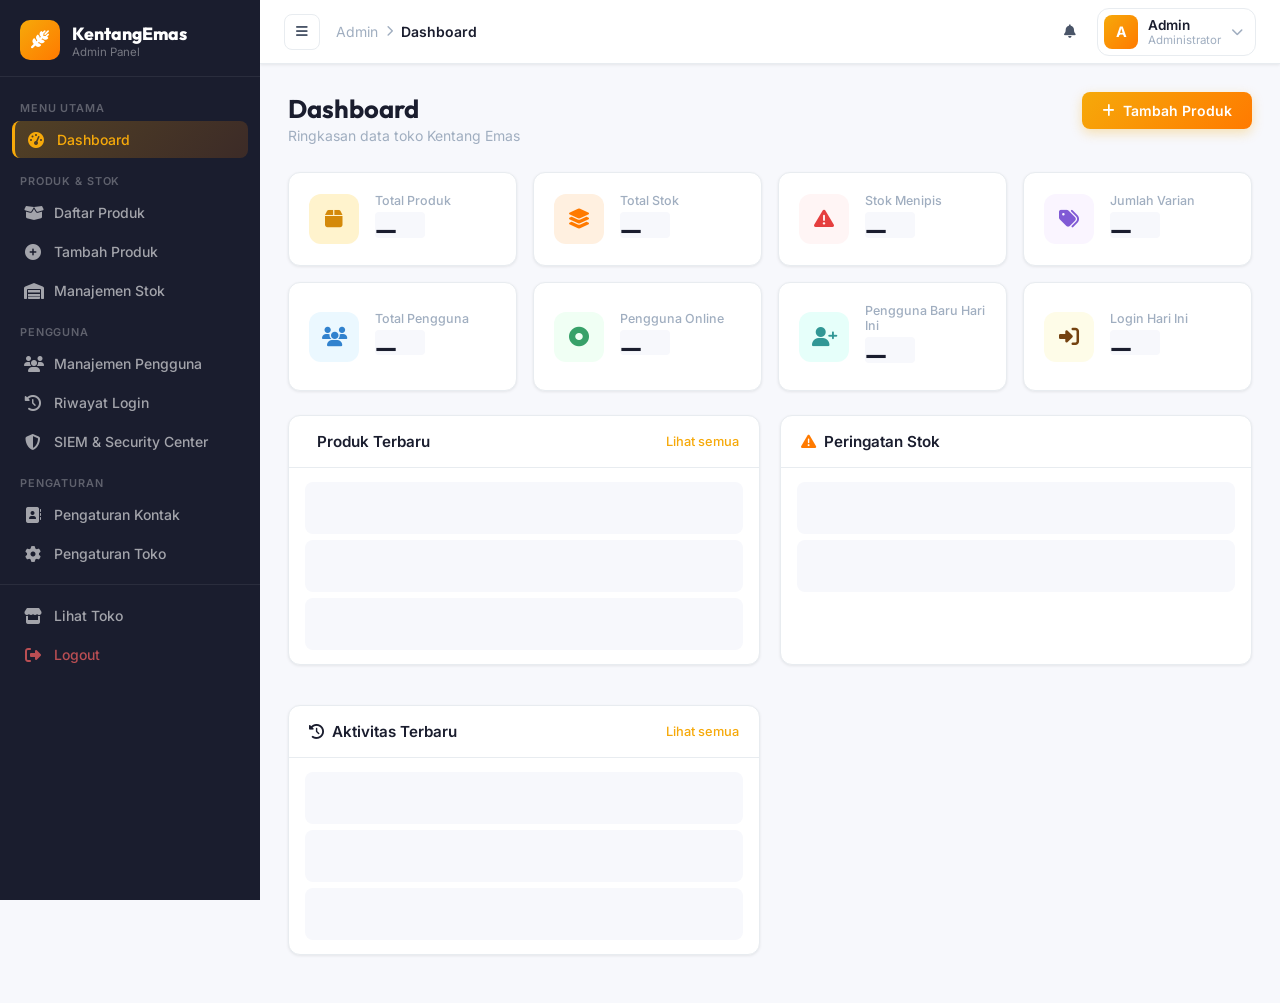
==== commit fc9e5e54: "feat: Fase 4 - SIEM Center, Detection Rules, AI Detector, Pentest & Reports" ====
--- a/admin.html
+++ b/admin.html
@@ -53,6 +53,9 @@
                 </a>
                 <a href="#" class="nav-item" data-section="login-logs" id="nav-login-logs">
                     <i class="fa-solid fa-clock-rotate-left"></i><span>Riwayat Login</span>
+                </a>
+                <a href="#" class="nav-item" data-section="siem-center" id="nav-siem-center">
+                    <i class="fa-solid fa-shield-halved"></i><span>SIEM & Security Center</span>
                 </a>
             </div>
             <div class="nav-group">
@@ -589,6 +592,99 @@
             </section>
 
             <!-- ============================================================
+                 SECTION: SIEM & SECURITY CENTER (FASE 4)
+            ============================================================ -->
+            <section id="section-siem-center" class="content-section">
+                <div class="section-header">
+                    <div>
+                        <h2><i class="fa-solid fa-shield-halved text-gold"></i> SIEM &amp; Security Center</h2>
+                        <p>Sentralisasi Telemetri Keamanan, Detection Engineering &amp; Pemetaan MITRE ATT&amp;CK</p>
+                    </div>
+                    <div>
+                        <button type="button" class="btn btn-primary" id="btnSimulateAttack">
+                            <i class="fa-solid fa-bolt"></i> Jalankan Simulasi Deteksi Serangan
+                        </button>
+                    </div>
+                </div>
+
+                <!-- SIEM Telemetry Stats -->
+                <div class="stats-grid" style="margin-bottom: 24px;">
+                    <div class="stat-card">
+                        <div class="stat-icon icon-brown"><i class="fa-solid fa-bell"></i></div>
+                        <div class="stat-body">
+                            <p class="stat-label">Total Insiden / Alert</p>
+                            <h3 class="stat-value" id="siemTotalAlerts">3</h3>
+                        </div>
+                    </div>
+                    <div class="stat-card">
+                        <div class="stat-icon icon-gold"><i class="fa-solid fa-triangle-exclamation"></i></div>
+                        <div class="stat-body">
+                            <p class="stat-label">Ancaman High / Critical</p>
+                            <h3 class="stat-value" id="siemHighAlerts">3</h3>
+                        </div>
+                    </div>
+                    <div class="stat-card">
+                        <div class="stat-icon icon-green"><i class="fa-solid fa-list-check"></i></div>
+                        <div class="stat-body">
+                            <p class="stat-label">Detection Rules Aktif</p>
+                            <h3 class="stat-value" id="siemActiveRules">5</h3>
+                        </div>
+                    </div>
+                    <div class="stat-card">
+                        <div class="stat-icon icon-blue"><i class="fa-solid fa-shield-virus"></i></div>
+                        <div class="stat-body">
+                            <p class="stat-label">Posture Security Score</p>
+                            <h3 class="stat-value" id="siemPostureScore">98 / 100</h3>
+                        </div>
+                    </div>
+                </div>
+
+                <!-- Live Security Alerts Table -->
+                <div class="panel" style="margin-bottom: 24px;">
+                    <div class="panel-header">
+                        <h3><i class="fa-solid fa-tower-broadcast"></i> Live Security Alerts &amp; Incident Feed</h3>
+                    </div>
+                    <div class="table-responsive">
+                        <table class="data-table">
+                            <thead>
+                                <tr>
+                                    <th>Alert ID</th>
+                                    <th>Waktu</th>
+                                    <th>Deteksi Rule &amp; MITRE ATT&amp;CK</th>
+                                    <th>Sumber / Target</th>
+                                    <th>Severity</th>
+                                    <th>Status Mitigasi</th>
+                                </tr>
+                            </thead>
+                            <tbody id="siemAlertsBody"></tbody>
+                        </table>
+                    </div>
+                </div>
+
+                <!-- Detection Rules & MITRE Mapping -->
+                <div class="panel">
+                    <div class="panel-header">
+                        <h3><i class="fa-solid fa-bullseye"></i> Aturan Deteksi (Detection Engineering) &amp; MITRE ATT&amp;CK Mapping</h3>
+                    </div>
+                    <div class="table-responsive">
+                        <table class="data-table">
+                            <thead>
+                                <tr>
+                                    <th>Rule ID</th>
+                                    <th>Nama Aturan Deteksi</th>
+                                    <th>MITRE ATT&amp;CK Technique</th>
+                                    <th>Severity</th>
+                                    <th>Threshold / Logic</th>
+                                    <th>Status</th>
+                                </tr>
+                            </thead>
+                            <tbody id="siemRulesBody"></tbody>
+                        </table>
+                    </div>
+                </div>
+            </section>
+
+            <!-- ============================================================
                  SECTION: PENGATURAN KONTAK
             ============================================================ -->
             <section id="section-contact" class="content-section">
--- a/css/admin.css
+++ b/css/admin.css
@@ -473,6 +473,11 @@
 .badge-orange { background: var(--orange-light);  color: var(--orange); }
 .badge-gray   { background: #F1F5F9;              color: #64748B; }
 .badge-blue   { background: var(--blue-light);    color: var(--blue); }
+.badge-danger { background: #FEE2E2; color: #DC2626; font-weight: 700; }
+.badge-warning { background: #FEF3C7; color: #D97706; font-weight: 700; }
+.badge-info { background: #E0F2FE; color: #0284C7; font-weight: 700; }
+.badge-success { background: #DCFCE7; color: #16A34A; font-weight: 700; }
+.badge-mitre { background: #EDE9FE; color: #7C3AED; font-family: monospace; font-size: 0.8rem; font-weight: 700; }
 .status-dot {
     display: inline-flex; align-items: center; gap: 6px;
     font-size: .8rem; font-weight: 500;
